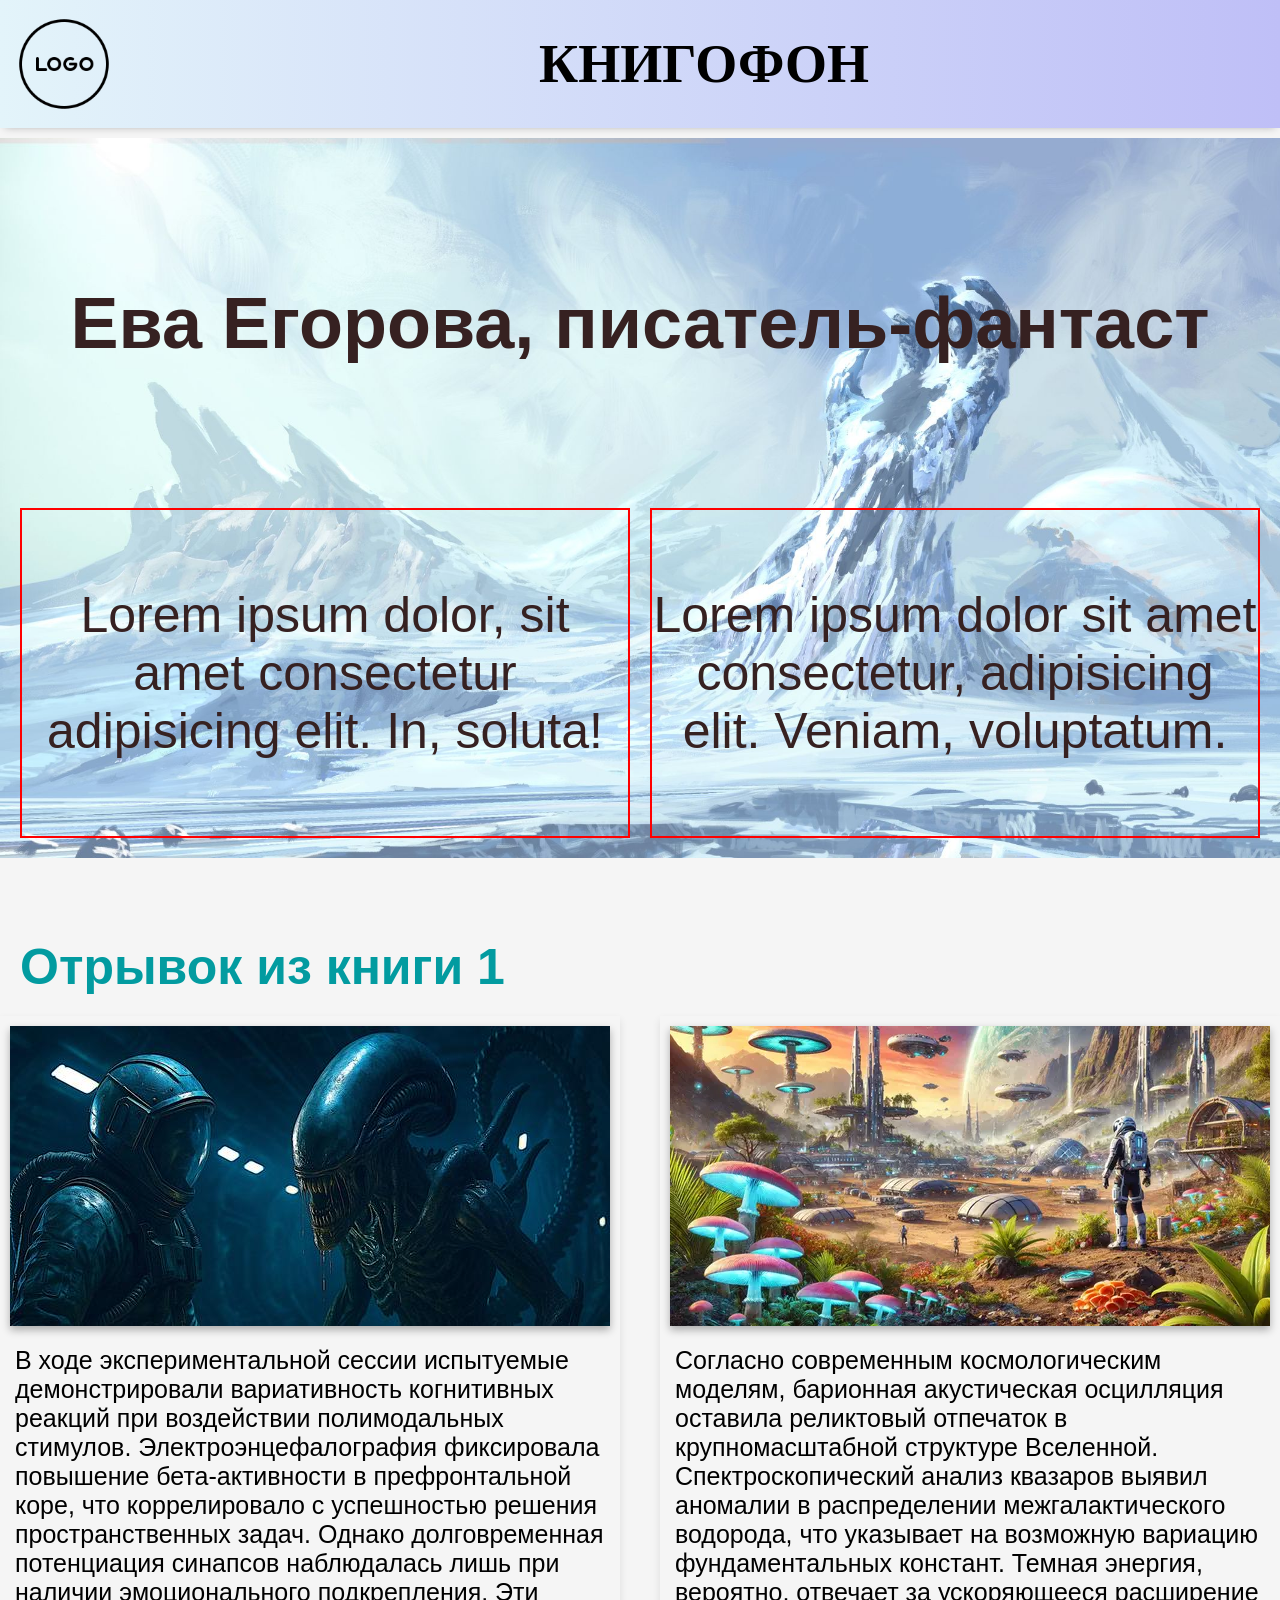
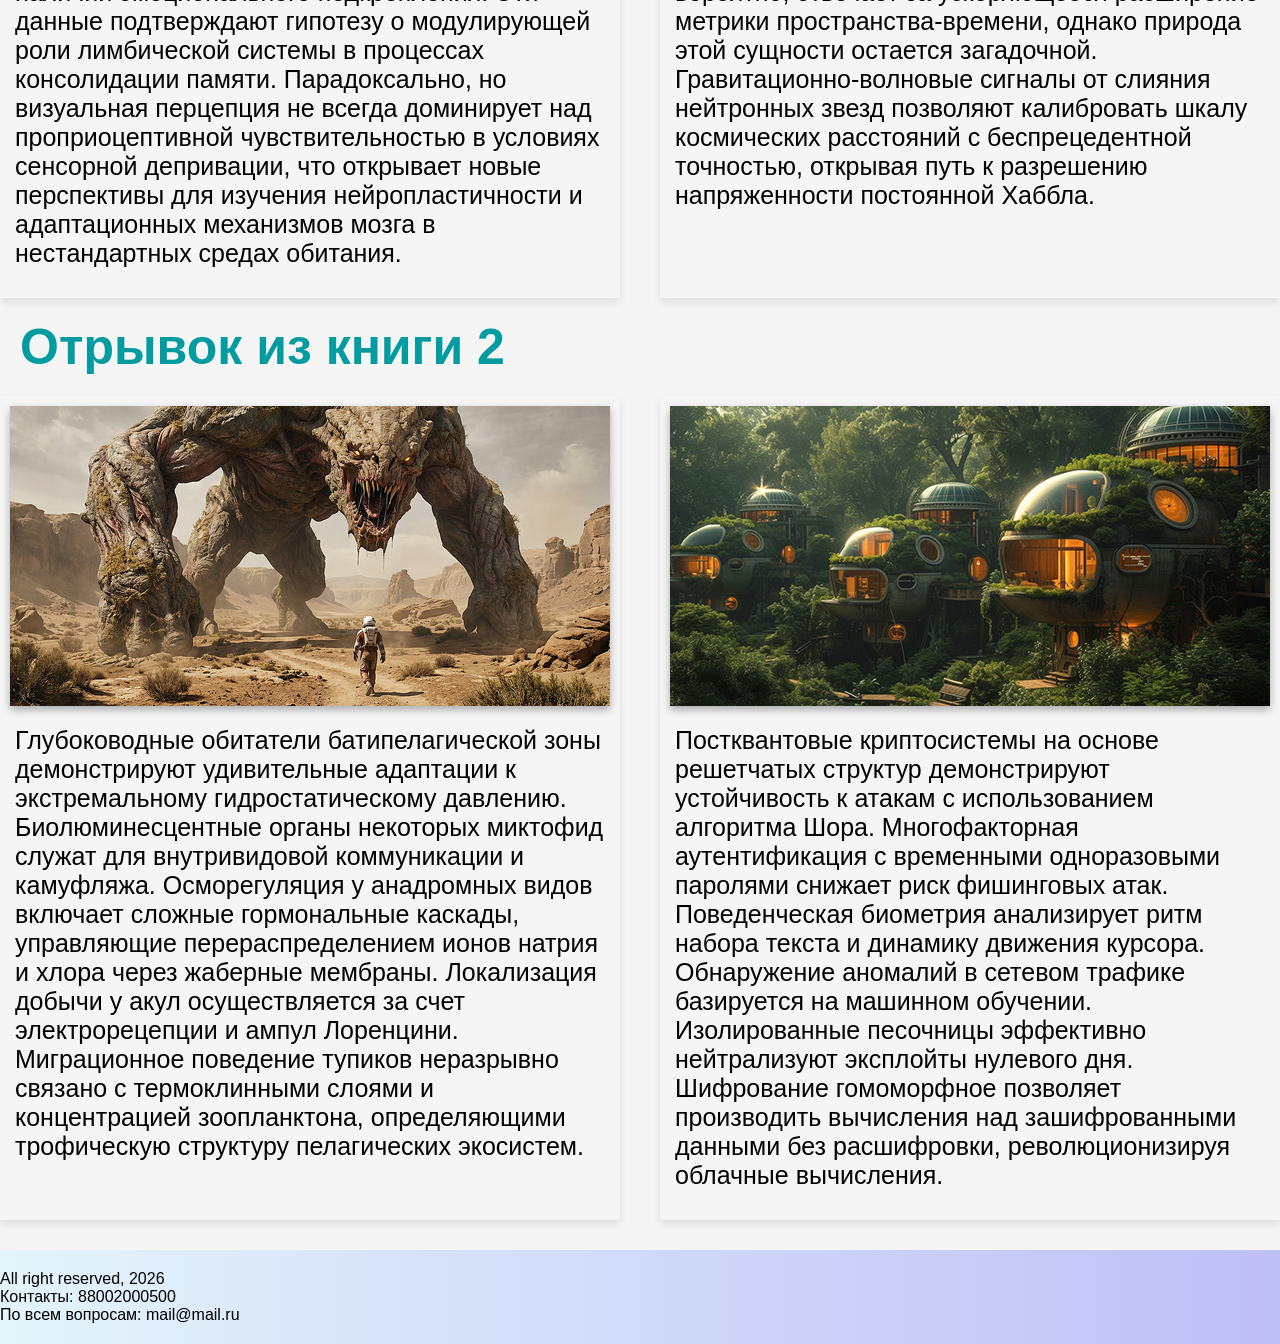
==== index.html @ 5d8ad70f "123" ====
<!doctype html>
<html lang="en">
  <head>
    <meta charset="UTF-8" />
    <meta name="viewport" content="width=device-width, initial-scale=1.0" />
    <title>Knigofon</title>
    <link rel="stylesheet" href="style.css" />
  </head>
  <body>
    <header class="header">
      <div class="container">
        <div class="header__inner">
          <img src="img/logo.png" alt="" class="header__inner__logo" />
          <h2 class="header__inner__h2">Книгофон</h2>
        </div>
        <div class="header__main">
          <h1>Ева Егорова, писатель-фантаст</h1>
          <div class="header__main__left">
            <p class="header__main__left-p">
              Lorem ipsum dolor, sit amet consectetur adipisicing elit. In,
              soluta!
            </p>
          </div>
          <div class="header__main__right">
            <p class="header__main__right-p">
              Lorem ipsum dolor sit amet consectetur, adipisicing elit. Veniam,
              voluptatum.
            </p>
          </div>
        </div>
      </div>
    </header>
    <section class="quotes">
      <div class="container">
        <h2 class="quotes__header">Отрывок из книги 1</h2>
        <div class="quotes__inner">
          <div class="quotes__inner__item">
            <img src="img/1.jpg" alt="" />
            <p class="qoute__p">
              В ходе экспериментальной сессии испытуемые демонстрировали
              вариативность когнитивных реакций при воздействии полимодальных
              стимулов. Электроэнцефалография фиксировала повышение
              бета-активности в префронтальной коре, что коррелировало с
              успешностью решения пространственных задач. Однако долговременная
              потенциация синапсов наблюдалась лишь при наличии эмоционального
              подкрепления. Эти данные подтверждают гипотезу о модулирующей роли
              лимбической системы в процессах консолидации памяти.
              Парадоксально, но визуальная перцепция не всегда доминирует над
              проприоцептивной чувствительностью в условиях сенсорной
              депривации, что открывает новые перспективы для изучения
              нейропластичности и адаптационных механизмов мозга в нестандартных
              средах обитания.
            </p>
          </div>
          <div class="quotes__inner__item">
            <img src="img/2.png" alt="" />
            <p class="qoute__p">
              Согласно современным космологическим моделям, барионная
              акустическая осцилляция оставила реликтовый отпечаток в
              крупномасштабной структуре Вселенной. Спектроскопический анализ
              квазаров выявил аномалии в распределении межгалактического
              водорода, что указывает на возможную вариацию фундаментальных
              констант. Темная энергия, вероятно, отвечает за ускоряющееся
              расширение метрики пространства-времени, однако природа этой
              сущности остается загадочной. Гравитационно-волновые сигналы от
              слияния нейтронных звезд позволяют калибровать шкалу космических
              расстояний с беспрецедентной точностью, открывая путь к разрешению
              напряженности постоянной Хаббла.
            </p>
          </div>
        </div>
        <h2 class="quotes__header">Отрывок из книги 2</h2>
        <div class="quotes__inner">
          <div class="quotes__inner__item">
            <img src="img/3.png" alt="" />
            <p class="qoute__p">
              Глубоководные обитатели батипелагической зоны демонстрируют
              удивительные адаптации к экстремальному гидростатическому
              давлению. Биолюминесцентные органы некоторых миктофид служат для
              внутривидовой коммуникации и камуфляжа. Осморегуляция у анадромных
              видов включает сложные гормональные каскады, управляющие
              перераспределением ионов натрия и хлора через жаберные мембраны.
              Локализация добычи у акул осуществляется за счет электрорецепции и
              ампул Лоренцини. Миграционное поведение тупиков неразрывно связано
              с термоклинными слоями и концентрацией зоопланктона, определяющими
              трофическую структуру пелагических экосистем.
            </p>
          </div>
          <div class="quotes__inner__item">
            <img src="img/4.jpg" alt="" />
            <p class="qoute__p">
              Постквантовые криптосистемы на основе решетчатых структур
              демонстрируют устойчивость к атакам с использованием алгоритма
              Шора. Многофакторная аутентификация с временными одноразовыми
              паролями снижает риск фишинговых атак. Поведенческая биометрия
              анализирует ритм набора текста и динамику движения курсора.
              Обнаружение аномалий в сетевом трафике базируется на машинном
              обучении. Изолированные песочницы эффективно нейтрализуют
              эксплойты нулевого дня. Шифрование гомоморфное позволяет
              производить вычисления над зашифрованными данными без расшифровки,
              революционизируя облачные вычисления.
            </p>
          </div>
        </div>
      </div>
    </section>
    <footer class="footer">
      <div class="container">
        <div class="footer__inner">
          <p class="footer__p">All right reserved, 2026</p>
          <p class="footer__p">Контакты: 88002000500</p>
          <p class="footer__p">По всем вопросам: mail@mail.ru</p>
        </div>
      </div>
    </footer>
  </body>
</html>
---- style.css ----
* {
    box-sizing: border-box;
}
body, p, h1, h2, h3 {
    margin: 0;
}
@font-face {
    font-family: Huninn;
    src: url(fonts/Huninn-Regular.ttf);
}
body {
    background-color: var(--background_color);
}
:root {
    --top_color: #f1fafd;
    --text_color: rgb(54, 33, 33);
    --background_color: rgb(245,245, 245);
}
.container {
    margin: 0 auto;
    width: 100%;
    max-width: 1300px;
}
.header {
    padding-bottom: 60px;
}
.header__inner {
    background: linear-gradient(to right, rgb(227, 244, 250), rgb(191, 191, 247));
    display: flex;
    align-items: center;
    padding: 0px;
    margin-bottom: 10px;
    box-shadow: 0 4px 8px -5px rgba(0, 0, 0, 0.3);
}
.header__inner img {
    scale: 70%;
    
}
.header__inner__logo {
    padding: 0;
}
.header__inner__h2 {
    font-family: Huninn;
    text-transform: uppercase;
    font-size: 54px;
    margin: 0 auto;
}
.header__main {
    background-image: url(img/bgrpic3.jpg);
    background-repeat: no-repeat;
    background-size: cover;
    aspect-ratio: 16 /9;
    display: grid;
    grid-template-columns: 1fr 1fr; 
    grid-template-rows: 1fr 1fr;
    grid-template-areas:
        "top top" 
        "left right";
    gap: 20px;
    padding: 20px;
}
h1 {
    color: var(--text_color);
    font-size: 72px;
    font-family: huninn, sans-serif;
    grid-area: top;
    margin: 0 auto;
    place-self: center;
    
}
.header__main__left {
    display: flex;
    align-items: center;
    justify-content: center;
    text-align: center;
    border: 2px solid red;
}
.header__main__left-p {
    color: var(--text_color);
    font-family: huninn, sans-serif;
    font-size: 50px;
}
.header__main__right {
    display: flex;
    align-items: center;
    justify-content: center;
    text-align: center;
    border: 2px solid red;
}
.header__main__right-p {
    color: var(--text_color);
    font-family: huninn, sans-serif;
    font-size: 50px;
}
/*  */

.quotes__header {
    padding: 20px;
    font-family: huninn, sans-serif;
    font-size: 50px;
    color: rgb(2, 155, 160);

}
.quotes__inner {
    display: flex;
    justify-content: space-between;

}
.quotes__inner:last-child {
    border: none;
    padding-bottom: 30px;
}
.quotes__inner__item img {
    display: block;
    margin: 0 auto;
    margin-bottom: 20px;
    box-shadow: 0 4px 8px rgba(0, 0, 0, 0.3);
}
.quotes__inner__item {
    max-width: 620px;
    box-shadow: 0 4px 8px rgba(0, 0, 0, 0.1);
    padding: 10px;
}
.qoute__p {
    margin-bottom: 20px;
    padding-left: 5px;
    font-family: huninn, sans-serif;
    font-size: 25px;
}
/*  */
.footer {
    background: linear-gradient(to right, rgb(227, 244, 250), rgb(191, 191, 247));
}
.footer__inner {
    padding: 20px 0;
}
.footer__p {
    font-family: huninn, sans-serif;

}
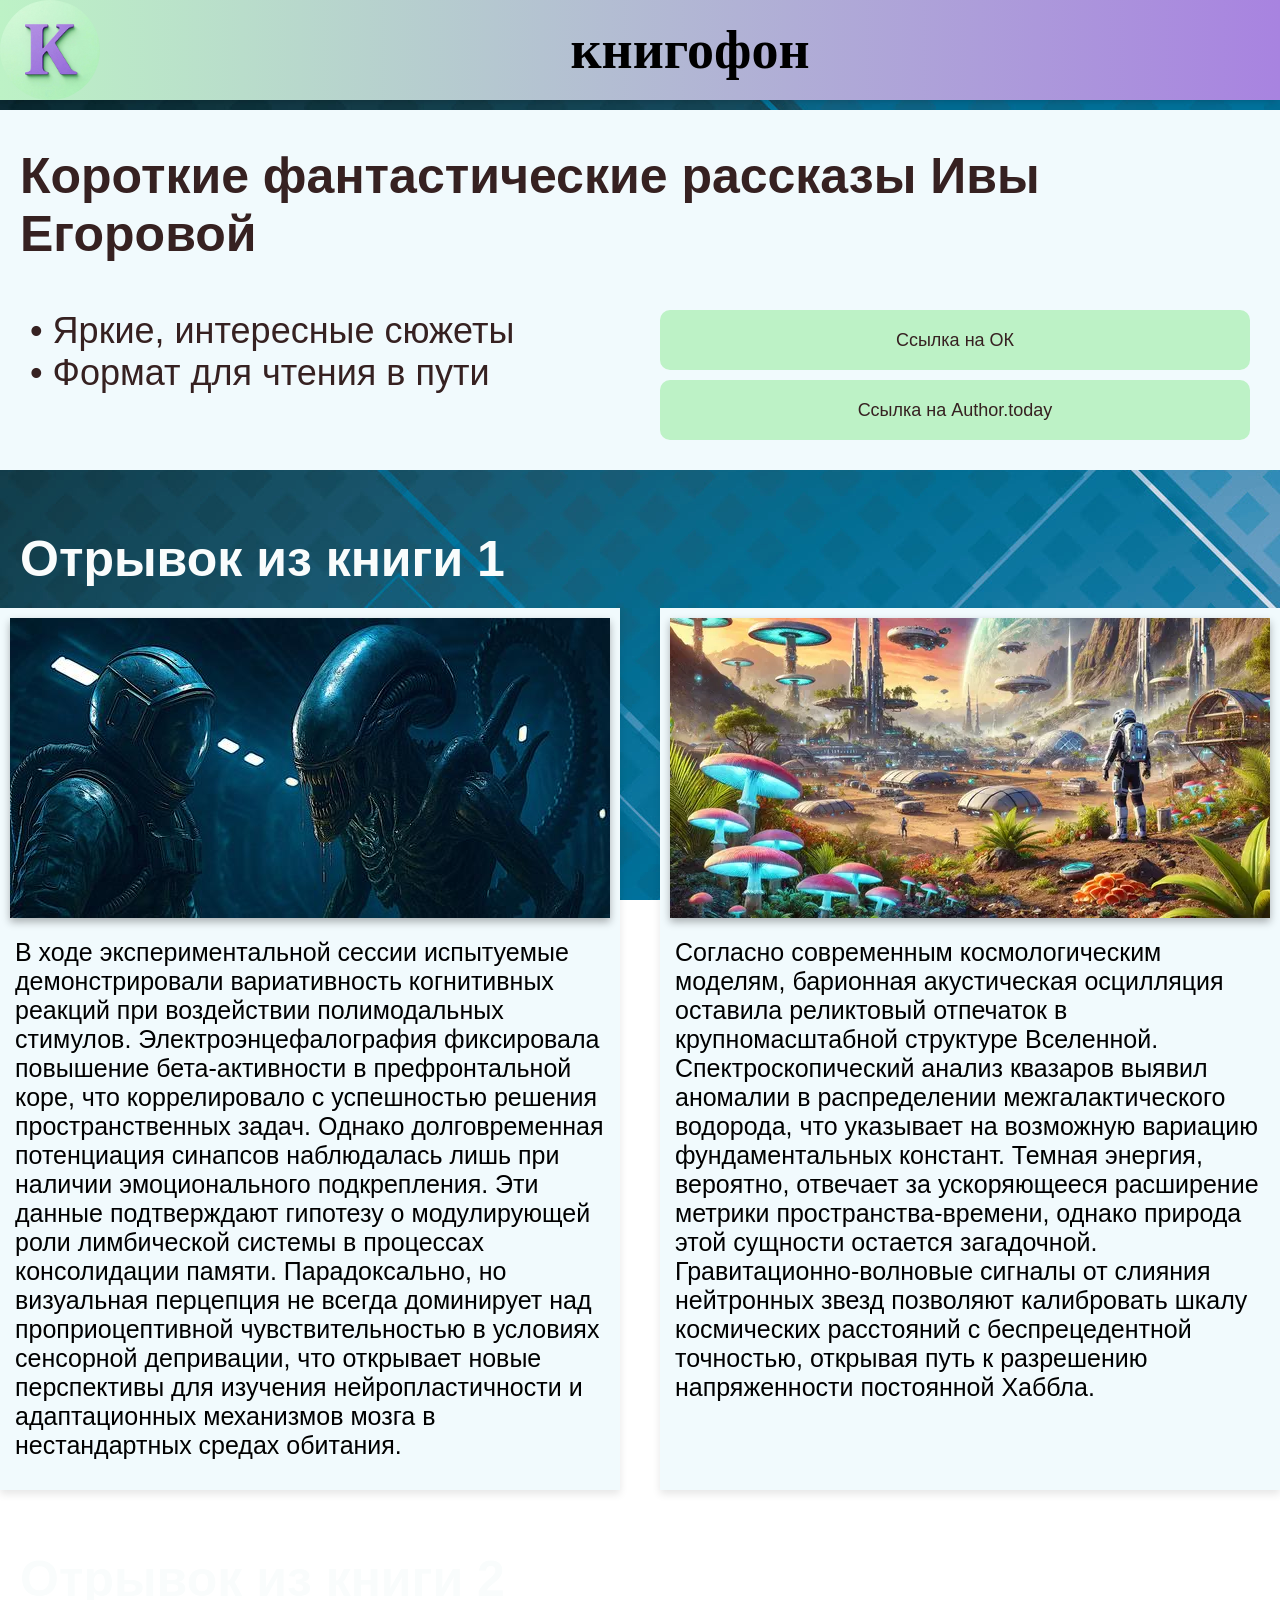
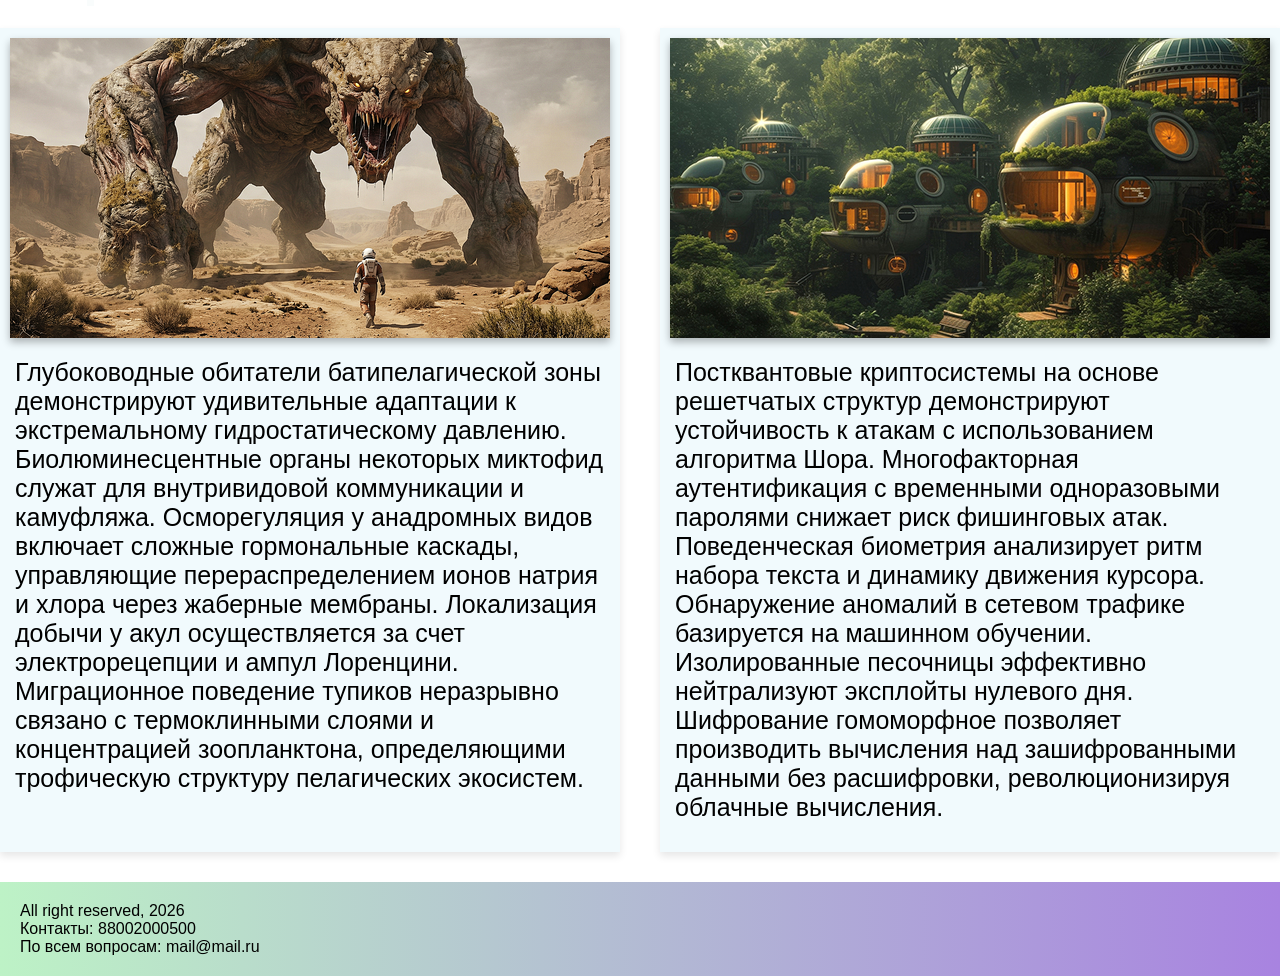
==== commit 87208581: "Пробные изменения" ====
--- a/index.html
+++ b/index.html
@@ -10,22 +10,22 @@
     <header class="header">
       <div class="container">
         <div class="header__inner">
-          <img src="img/logo.png" alt="" class="header__inner__logo" />
+          <img src="img/logo_k.png" alt="" class="header__inner__logo" />
           <h2 class="header__inner__h2">Книгофон</h2>
         </div>
         <div class="header__main">
-          <h1>Ева Егорова, писатель-фантаст</h1>
+          <h1>Короткие фантастические рассказы Ивы Егоровой</h1>
           <div class="header__main__left">
             <p class="header__main__left-p">
-              Lorem ipsum dolor, sit amet consectetur adipisicing elit. In,
-              soluta!
+              • Яркие, интересные сюжеты
+            </p>
+            <p class="header__main__left-p">
+              • Формат для чтения в пути 
             </p>
           </div>
           <div class="header__main__right">
-            <p class="header__main__right-p">
-              Lorem ipsum dolor sit amet consectetur, adipisicing elit. Veniam,
-              voluptatum.
-            </p>
+            <a class="header__main__right-a" href="ya.ru">Ссылка на ОК</a>
+            <a class="header__main__right-a" href="ya.ru">Ссылка на Author.today</a>
           </div>
         </div>
       </div>
--- a/style.css
+++ b/style.css
@@ -9,47 +9,44 @@
     src: url(fonts/Huninn-Regular.ttf);
 }
 body {
-    background-color: var(--background_color);
+    background-image: url(img/body_background.jpg);
+    background-attachment: fixed;
 }
 :root {
-    --top_color: #f1fafd;
+    --white_color: #f1fafd;
     --text_color: rgb(54, 33, 33);
     --background_color: rgb(245,245, 245);
+    --accent_green: #bdf2c6;
+    --accent_violet: #a883e0;
 }
 .container {
     margin: 0 auto;
     width: 100%;
     max-width: 1300px;
 }
-.header {
-    padding-bottom: 60px;
-}
 .header__inner {
-    background: linear-gradient(to right, rgb(227, 244, 250), rgb(191, 191, 247));
+    background: linear-gradient(to right, var(--accent_green), var(--accent_violet));
     display: flex;
     align-items: center;
-    padding: 0px;
+    height: 100px;
     margin-bottom: 10px;
     box-shadow: 0 4px 8px -5px rgba(0, 0, 0, 0.3);
 }
 .header__inner img {
-    scale: 70%;
-    
+    height: 100%;
+    border-radius: 50%;
 }
 .header__inner__logo {
     padding: 0;
 }
 .header__inner__h2 {
     font-family: Huninn;
-    text-transform: uppercase;
+    text-transform: lowercase;
     font-size: 54px;
     margin: 0 auto;
 }
 .header__main {
-    background-image: url(img/bgrpic3.jpg);
-    background-repeat: no-repeat;
-    background-size: cover;
-    aspect-ratio: 16 /9;
+    background-color: var(--white_color);
     display: grid;
     grid-template-columns: 1fr 1fr; 
     grid-template-rows: 1fr 1fr;
@@ -61,7 +58,7 @@
 }
 h1 {
     color: var(--text_color);
-    font-size: 72px;
+    font-size: 50px;
     font-family: huninn, sans-serif;
     grid-area: top;
     margin: 0 auto;
@@ -70,35 +67,49 @@
 }
 .header__main__left {
     display: flex;
-    align-items: center;
-    justify-content: center;
-    text-align: center;
-    border: 2px solid red;
+    flex-direction: column;
+    text-align: left;
+    padding: 10px;
+    
+
 }
 .header__main__left-p {
     color: var(--text_color);
-    font-family: huninn, sans-serif;
-    font-size: 50px;
+    font-family: Arial, Helvetica, sans-serif, sans-serif;
+    font-size: 36px;
+    display: block;
 }
 .header__main__right {
     display: flex;
+    flex-direction: column;
     align-items: center;
-    justify-content: center;
+    justify-content: space-around;
     text-align: center;
-    border: 2px solid red;
+
+    gap: 10px;
+    padding: 10px;
 }
-.header__main__right-p {
+.header__main__right-a {
+    display: flex;   
+    justify-content: center; 
+    align-items: center;
+    width: 100%;
+    height: 60px;
+    background-color: var(--accent_green);
+    font-size: 18px;
+    font-family: Arial, "Helvetica Neue", Helvetica, sans-serif;
+    text-decoration: none;
     color: var(--text_color);
-    font-family: huninn, sans-serif;
-    font-size: 50px;
+    border-radius: 10px;
 }
+
 /*  */
 
 .quotes__header {
-    padding: 20px;
+    padding: 60px 20px 20px 20px;
     font-family: huninn, sans-serif;
     font-size: 50px;
-    color: rgb(2, 155, 160);
+    color: rgb(249, 252, 252);
 
 }
 .quotes__inner {
@@ -120,6 +131,7 @@
     max-width: 620px;
     box-shadow: 0 4px 8px rgba(0, 0, 0, 0.1);
     padding: 10px;
+    background-color: var(--white_color);
 }
 .qoute__p {
     margin-bottom: 20px;
@@ -128,11 +140,10 @@
     font-size: 25px;
 }
 /*  */
-.footer {
-    background: linear-gradient(to right, rgb(227, 244, 250), rgb(191, 191, 247));
-}
+
 .footer__inner {
-    padding: 20px 0;
+    padding: 20px;
+    background: linear-gradient(to right,var(--accent_green), var(--accent_violet));
 }
 .footer__p {
     font-family: huninn, sans-serif;
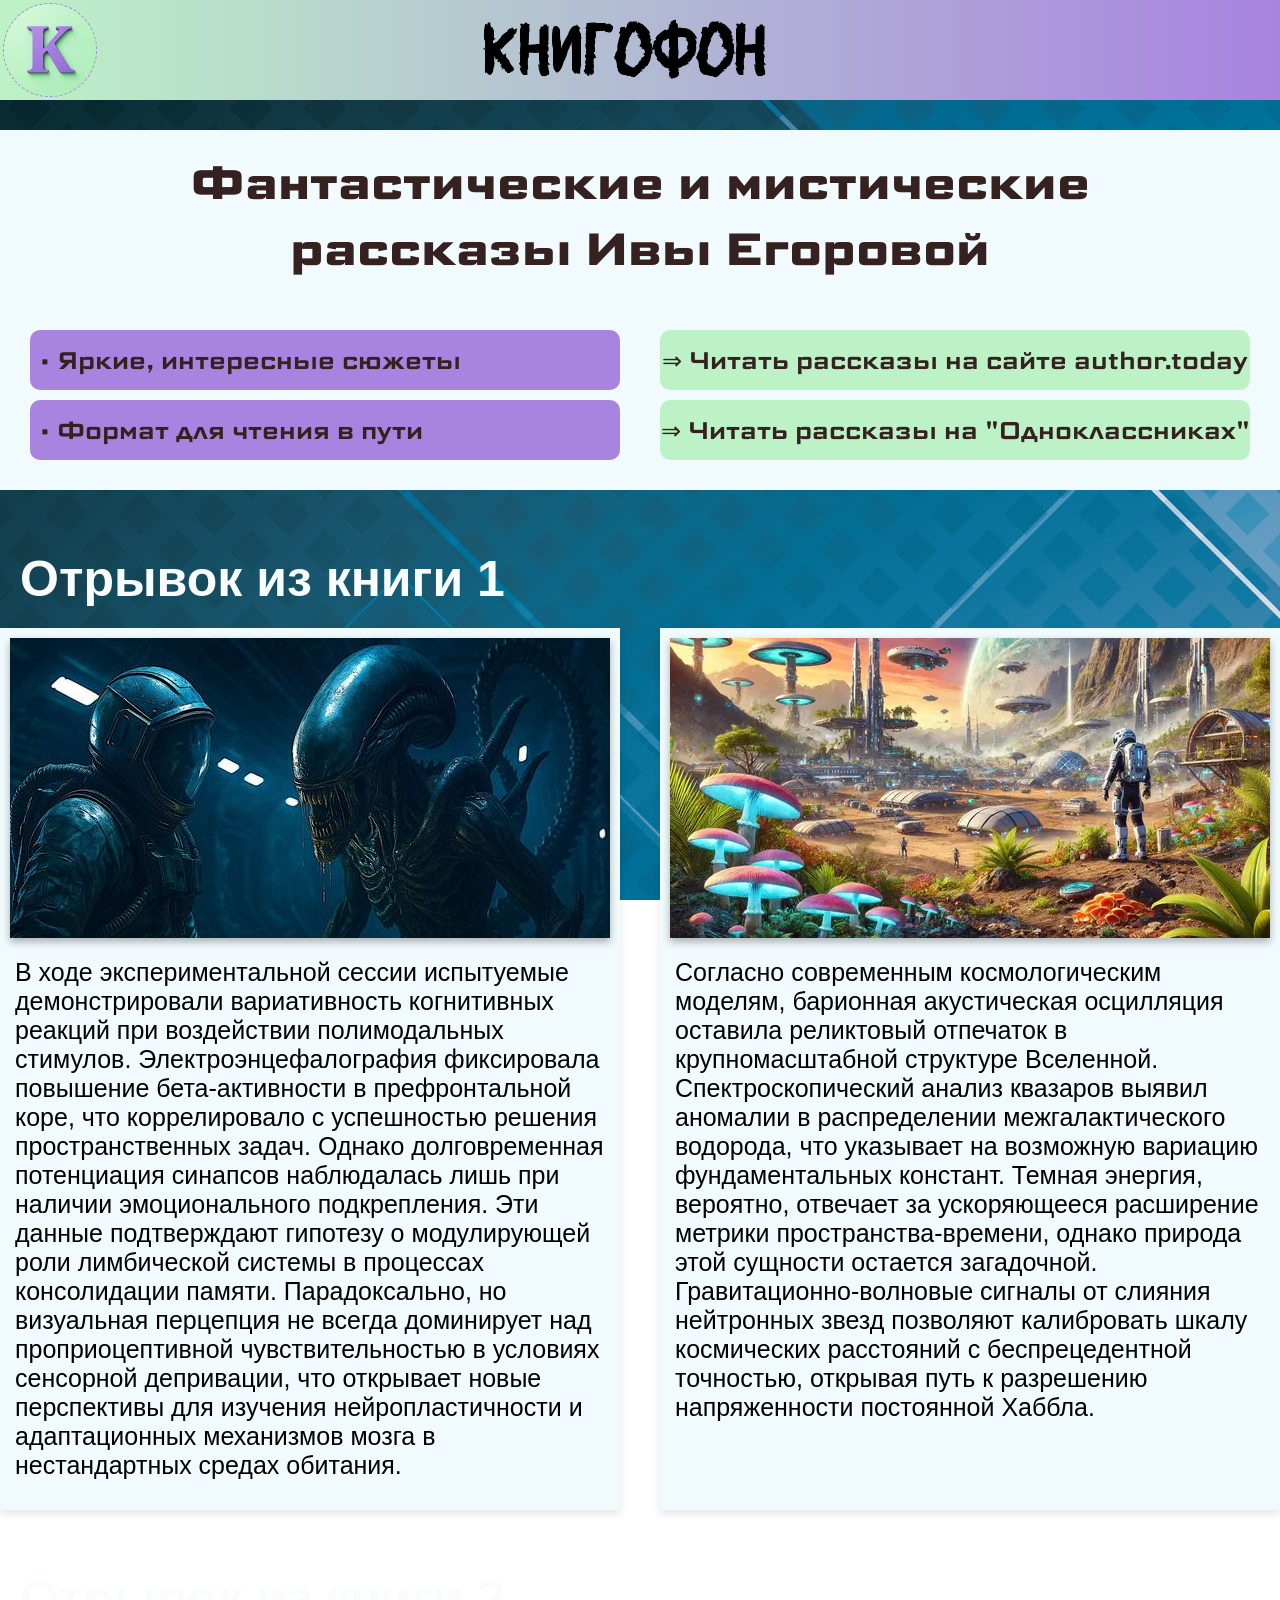
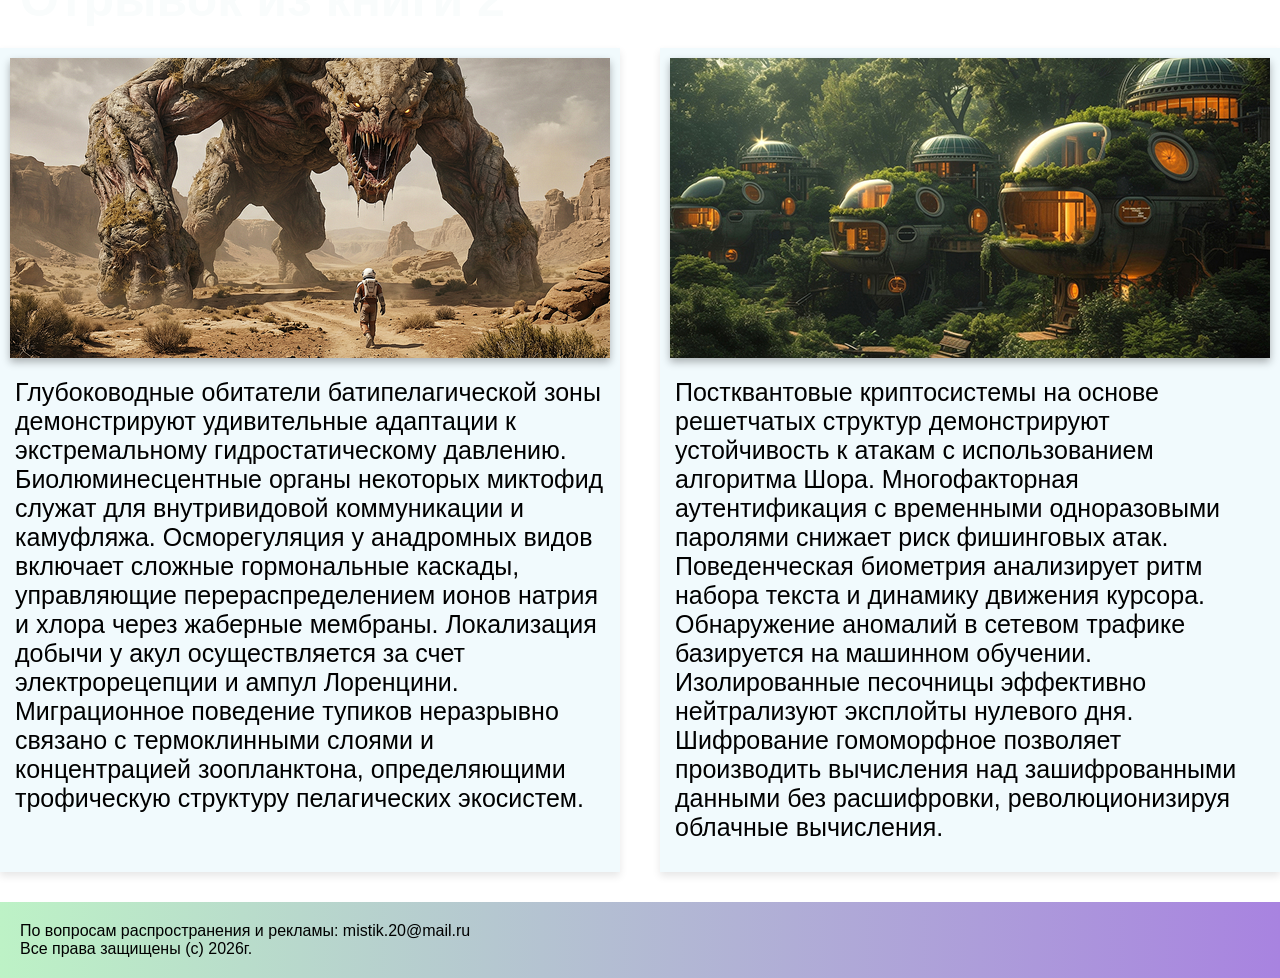
==== commit ba6ec93e: "Проба шрифтов" ====
--- a/index.html
+++ b/index.html
@@ -14,7 +14,7 @@
           <h2 class="header__inner__h2">Книгофон</h2>
         </div>
         <div class="header__main">
-          <h1>Короткие фантастические рассказы Ивы Егоровой</h1>
+          <h1>Фантастические и мистические рассказы Ивы Егоровой</h1>
           <div class="header__main__left">
             <p class="header__main__left-p">
               • Яркие, интересные сюжеты
@@ -24,8 +24,8 @@
             </p>
           </div>
           <div class="header__main__right">
-            <a class="header__main__right-a" href="ya.ru">Ссылка на ОК</a>
-            <a class="header__main__right-a" href="ya.ru">Ссылка на Author.today</a>
+            <a class="header__main__right-a" href="https://author.today/u/mistik1/works">⇒ Читать рассказы на сайте author.today</a>
+            <a class="header__main__right-a" href="https://ok.ru/knigofon">⇒ Читать рассказы на "Одноклассниках"</a>
           </div>
         </div>
       </div>
@@ -107,9 +107,8 @@
     <footer class="footer">
       <div class="container">
         <div class="footer__inner">
-          <p class="footer__p">All right reserved, 2026</p>
-          <p class="footer__p">Контакты: 88002000500</p>
-          <p class="footer__p">По всем вопросам: mail@mail.ru</p>
+          <p class="footer__p">По вопросам распространения и рекламы: mistik.20@mail.ru</p>
+          <p class="footer__p">Все права защищены (c) 2026г.</p>
         </div>
       </div>
     </footer>
--- a/style.css
+++ b/style.css
@@ -7,6 +7,21 @@
 @font-face {
     font-family: Huninn;
     src: url(fonts/Huninn-Regular.ttf);
+}
+@font-face {
+    font-family: CBrush;
+    src: url(fonts/CorrectionBrush.otf)
+}
+@font-face {
+    font-family: Sciencegot;
+    src: url(fonts/ScienceGothic-Medium.ttf);
+    font-weight: normal;
+    
+}
+@font-face {
+    font-family: Sciencegot;
+    src: url(fonts/ScienceGothic-Bold.ttf);
+    font-weight: bold;
 }
 body {
     background-image: url(img/body_background.jpg);
@@ -29,20 +44,26 @@
     display: flex;
     align-items: center;
     height: 100px;
-    margin-bottom: 10px;
-    box-shadow: 0 4px 8px -5px rgba(0, 0, 0, 0.3);
+    margin-bottom: 30px;
+    padding: 3px;
+}
+.header__inner::after {
+    content: "";
+    display: block;
+    width: 128px; 
 }
 .header__inner img {
     height: 100%;
     border-radius: 50%;
+    border: 1px dashed var(--accent_violet);
 }
 .header__inner__logo {
     padding: 0;
 }
 .header__inner__h2 {
-    font-family: Huninn;
+    font-family: CBrush;
     text-transform: lowercase;
-    font-size: 54px;
+    font-size: 72px;
     margin: 0 auto;
 }
 .header__main {
@@ -58,26 +79,35 @@
 }
 h1 {
     color: var(--text_color);
-    font-size: 50px;
-    font-family: huninn, sans-serif;
+    font-size: 45px;
+    font-weight: bold;
+    font-family: Sciencegot, sans-serif, sans-serif;
     grid-area: top;
     margin: 0 auto;
-    place-self: center;
-    
+    text-align: center;
+    max-width: 900px;
 }
 .header__main__left {
     display: flex;
     flex-direction: column;
     text-align: left;
     padding: 10px;
-    
-
+    justify-content: space-around;
+    gap: 10px;
 }
 .header__main__left-p {
+    display: flex;   
+    justify-content: left; 
+    padding-left: 10px;
+    align-items: center;
+    width: 100%;
+    height: 60px;
+    background-color: var(--accent_violet);
+    font-size: 24px;
+    font-family: Sciencegot, "Helvetica Neue", Helvetica, sans-serif;
+
     color: var(--text_color);
-    font-family: Arial, Helvetica, sans-serif, sans-serif;
-    font-size: 36px;
-    display: block;
+    border-radius: 10px;
 }
 .header__main__right {
     display: flex;
@@ -85,7 +115,6 @@
     align-items: center;
     justify-content: space-around;
     text-align: center;
-
     gap: 10px;
     padding: 10px;
 }
@@ -96,13 +125,15 @@
     width: 100%;
     height: 60px;
     background-color: var(--accent_green);
-    font-size: 18px;
-    font-family: Arial, "Helvetica Neue", Helvetica, sans-serif;
+    font-size: 24px;
+    font-family: Sciencegot, "Helvetica Neue", Helvetica, sans-serif;
     text-decoration: none;
     color: var(--text_color);
     border-radius: 10px;
 }
-
+.header__main__right-a:hover {
+    scale: 1.02;
+}
 /*  */
 
 .quotes__header {
@@ -115,6 +146,7 @@
 .quotes__inner {
     display: flex;
     justify-content: space-between;
+
 
 }
 .quotes__inner:last-child {
@@ -144,6 +176,7 @@
 .footer__inner {
     padding: 20px;
     background: linear-gradient(to right,var(--accent_green), var(--accent_violet));
+    
 }
 .footer__p {
     font-family: huninn, sans-serif;
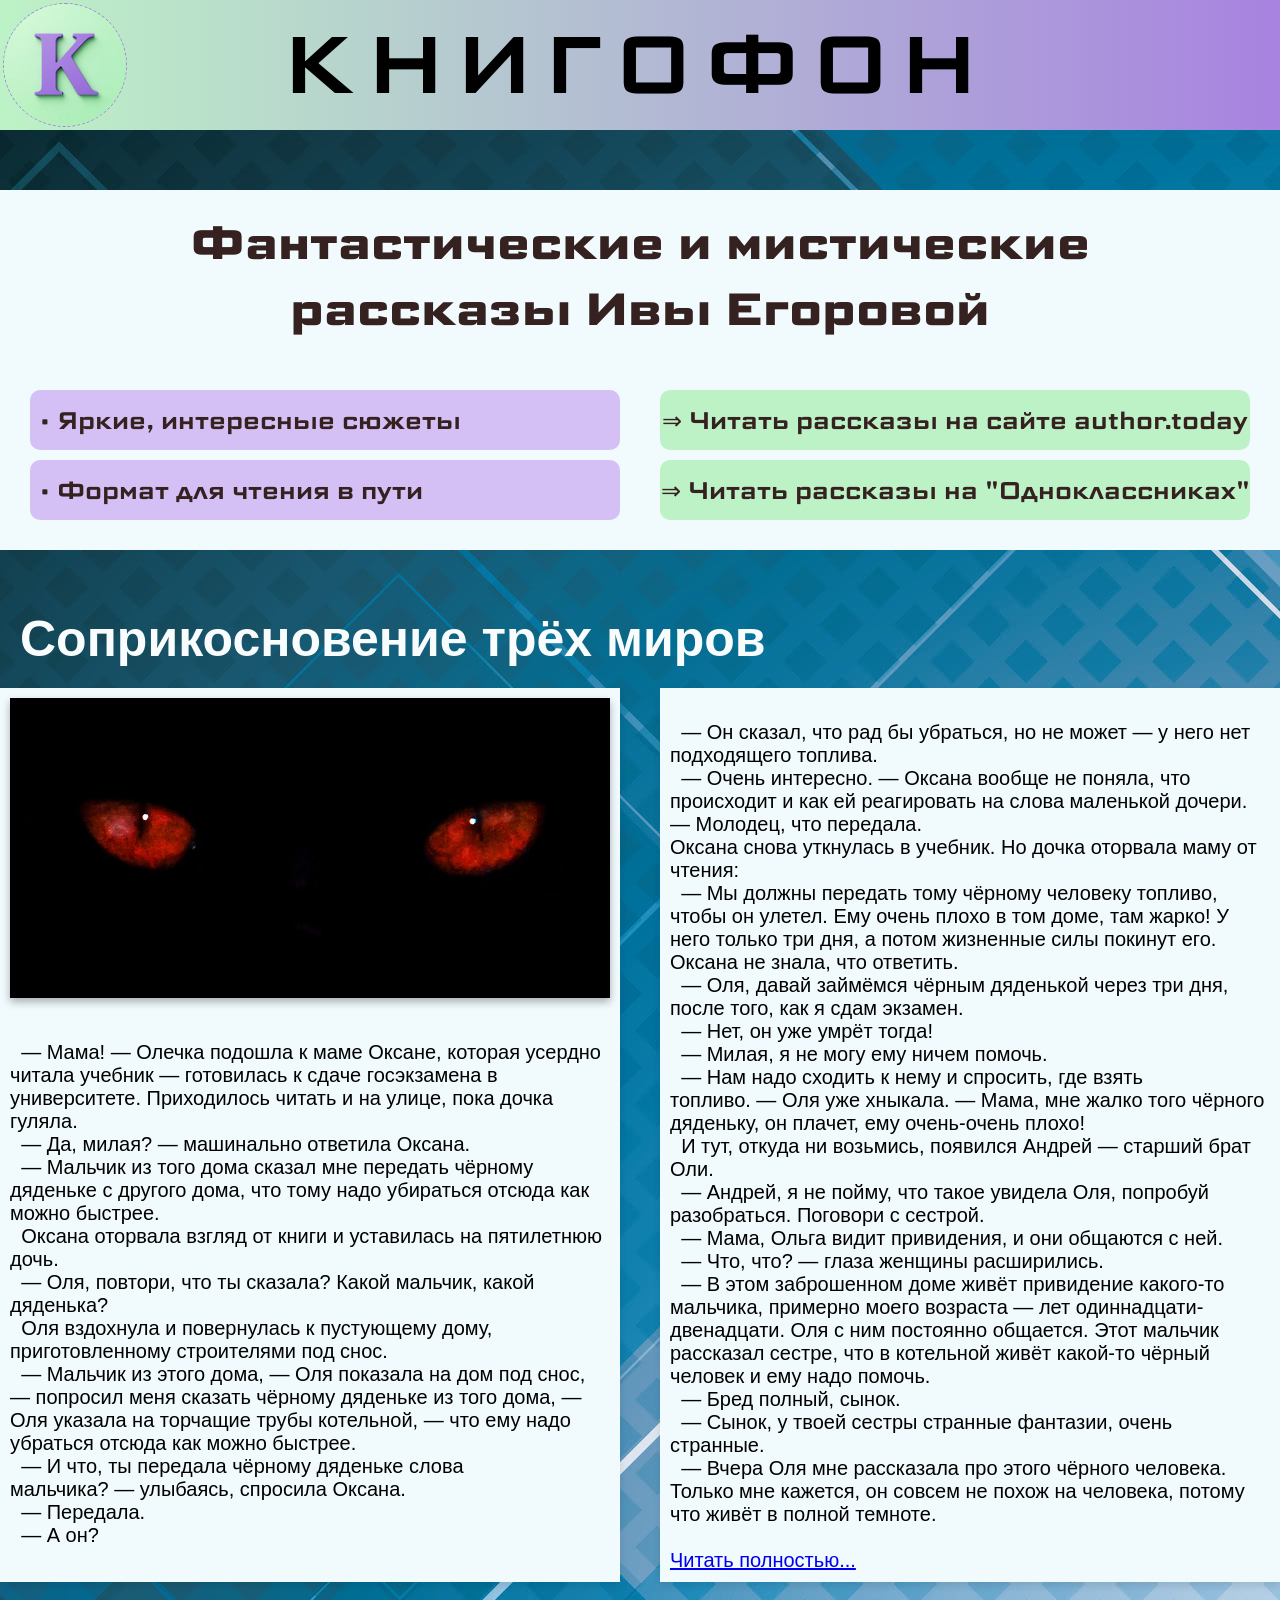
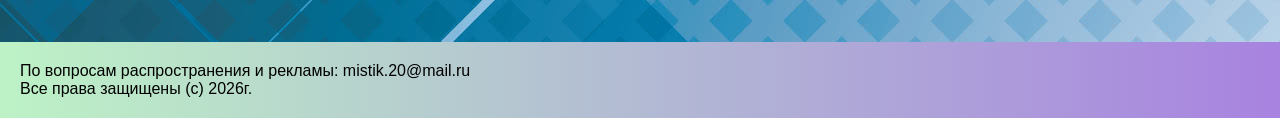
==== commit 59eca14d: "Добавление рассказа тест" ====
--- a/index.html
+++ b/index.html
@@ -32,76 +32,46 @@
     </header>
     <section class="quotes">
       <div class="container">
-        <h2 class="quotes__header">Отрывок из книги 1</h2>
+        <h2 class="quotes__header">Соприкосновение трёх миров</h2>
         <div class="quotes__inner">
           <div class="quotes__inner__item">
-            <img src="img/1.jpg" alt="" />
-            <p class="qoute__p">
-              В ходе экспериментальной сессии испытуемые демонстрировали
-              вариативность когнитивных реакций при воздействии полимодальных
-              стимулов. Электроэнцефалография фиксировала повышение
-              бета-активности в префронтальной коре, что коррелировало с
-              успешностью решения пространственных задач. Однако долговременная
-              потенциация синапсов наблюдалась лишь при наличии эмоционального
-              подкрепления. Эти данные подтверждают гипотезу о модулирующей роли
-              лимбической системы в процессах консолидации памяти.
-              Парадоксально, но визуальная перцепция не всегда доминирует над
-              проприоцептивной чувствительностью в условиях сенсорной
-              депривации, что открывает новые перспективы для изучения
-              нейропластичности и адаптационных механизмов мозга в нестандартных
-              средах обитания.
-            </p>
+            <img src="img/eyes.jpg" alt="" />
+  — Мама! — Олечка подошла к маме Оксане, которая усердно читала учебник — готовилась к сдаче госэкзамена в университете. Приходилось читать и на улице, пока дочка гуляла.
+  — Да, милая? — машинально ответила Оксана.
+  — Мальчик из того дома сказал мне передать чёрному дяденьке с другого дома, что тому надо убираться отсюда как можно быстрее.
+  Оксана оторвала взгляд от книги и уставилась на пятилетнюю дочь.
+  — Оля, повтори, что ты сказала? Какой мальчик, какой дяденька?
+  Оля вздохнула и повернулась к пустующему дому, приготовленному строителями под снос.
+  — Мальчик из этого дома, — Оля показала на дом под снос, — попросил меня сказать чёрному дяденьке из того дома, — Оля указала на торчащие трубы котельной, — что ему надо убраться отсюда как можно быстрее.
+  — И что, ты передала чёрному дяденьке слова
+мальчика? — улыбаясь, спросила Оксана.
+  — Передала.
+  — А он?
           </div>
           <div class="quotes__inner__item">
-            <img src="img/2.png" alt="" />
-            <p class="qoute__p">
-              Согласно современным космологическим моделям, барионная
-              акустическая осцилляция оставила реликтовый отпечаток в
-              крупномасштабной структуре Вселенной. Спектроскопический анализ
-              квазаров выявил аномалии в распределении межгалактического
-              водорода, что указывает на возможную вариацию фундаментальных
-              констант. Темная энергия, вероятно, отвечает за ускоряющееся
-              расширение метрики пространства-времени, однако природа этой
-              сущности остается загадочной. Гравитационно-волновые сигналы от
-              слияния нейтронных звезд позволяют калибровать шкалу космических
-              расстояний с беспрецедентной точностью, открывая путь к разрешению
-              напряженности постоянной Хаббла.
-            </p>
+  — Он сказал, что рад бы убраться, но не может — у него нет подходящего топлива.
+  — Очень интересно. — Оксана вообще не поняла, что происходит и как ей реагировать на слова маленькой дочери. — Молодец, что передала.
+Оксана снова уткнулась в учебник. Но дочка оторвала маму от чтения:
+  — Мы должны передать тому чёрному человеку топливо, чтобы он улетел. Ему очень плохо в том доме, там жарко! У него только три дня, а потом жизненные силы покинут его.
+Оксана не знала, что ответить.
+  — Оля, давай займёмся чёрным дяденькой через три дня, после того, как я сдам экзамен.
+  — Нет, он уже умрёт тогда!
+  — Милая, я не могу ему ничем помочь.
+  — Нам надо сходить к нему и спросить, где взять 
+топливо. — Оля уже хныкала. — Мама, мне жалко того чёрного дяденьку, он плачет, ему очень-очень плохо!
+  И тут, откуда ни возьмись, появился Андрей — старший брат Оли.
+  — Андрей, я не пойму, что такое увидела Оля, попробуй разобраться. Поговори с сестрой.
+  — Мама, Ольга видит привидения, и они общаются с ней.
+  — Что, что? — глаза женщины расширились.
+  — В этом заброшенном доме живёт привидение какого-то мальчика, примерно моего возраста — лет одиннадцати-двенадцати. Оля с ним постоянно общается. Этот мальчик рассказал сестре, что в котельной живёт какой-то чёрный человек и ему надо помочь.
+  — Бред полный, сынок.
+  — Сынок, у твоей сестры странные фантазии, очень странные.
+  — Вчера Оля мне рассказала про этого чёрного человека. Только мне кажется, он совсем не похож на человека, потому что живёт в полной темноте.
+    <a href="stolknovenie-trekh-mirov.html">Читать полностью...</a>
+
           </div>
         </div>
-        <h2 class="quotes__header">Отрывок из книги 2</h2>
-        <div class="quotes__inner">
-          <div class="quotes__inner__item">
-            <img src="img/3.png" alt="" />
-            <p class="qoute__p">
-              Глубоководные обитатели батипелагической зоны демонстрируют
-              удивительные адаптации к экстремальному гидростатическому
-              давлению. Биолюминесцентные органы некоторых миктофид служат для
-              внутривидовой коммуникации и камуфляжа. Осморегуляция у анадромных
-              видов включает сложные гормональные каскады, управляющие
-              перераспределением ионов натрия и хлора через жаберные мембраны.
-              Локализация добычи у акул осуществляется за счет электрорецепции и
-              ампул Лоренцини. Миграционное поведение тупиков неразрывно связано
-              с термоклинными слоями и концентрацией зоопланктона, определяющими
-              трофическую структуру пелагических экосистем.
-            </p>
-          </div>
-          <div class="quotes__inner__item">
-            <img src="img/4.jpg" alt="" />
-            <p class="qoute__p">
-              Постквантовые криптосистемы на основе решетчатых структур
-              демонстрируют устойчивость к атакам с использованием алгоритма
-              Шора. Многофакторная аутентификация с временными одноразовыми
-              паролями снижает риск фишинговых атак. Поведенческая биометрия
-              анализирует ритм набора текста и динамику движения курсора.
-              Обнаружение аномалий в сетевом трафике базируется на машинном
-              обучении. Изолированные песочницы эффективно нейтрализуют
-              эксплойты нулевого дня. Шифрование гомоморфное позволяет
-              производить вычисления над зашифрованными данными без расшифровки,
-              революционизируя облачные вычисления.
-            </p>
-          </div>
-        </div>
+        
       </div>
     </section>
     <footer class="footer">
--- a/style.css
+++ b/style.css
@@ -16,7 +16,6 @@
     font-family: Sciencegot;
     src: url(fonts/ScienceGothic-Medium.ttf);
     font-weight: normal;
-    
 }
 @font-face {
     font-family: Sciencegot;
@@ -26,6 +25,8 @@
 body {
     background-image: url(img/body_background.jpg);
     background-attachment: fixed;
+    background-repeat: no-repeat;
+
 }
 :root {
     --white_color: #f1fafd;
@@ -33,6 +34,7 @@
     --background_color: rgb(245,245, 245);
     --accent_green: #bdf2c6;
     --accent_violet: #a883e0;
+    --accent_violet2: #d5c0f5;
 }
 .container {
     margin: 0 auto;
@@ -43,8 +45,8 @@
     background: linear-gradient(to right, var(--accent_green), var(--accent_violet));
     display: flex;
     align-items: center;
-    height: 100px;
-    margin-bottom: 30px;
+    height: 130px;
+    margin-bottom: 60px;
     padding: 3px;
 }
 .header__inner::after {
@@ -61,9 +63,11 @@
     padding: 0;
 }
 .header__inner__h2 {
-    font-family: CBrush;
-    text-transform: lowercase;
-    font-size: 72px;
+    font-family: Sciencegot;
+    text-transform: uppercase;
+    font-size: 80px;
+    font-weight: normal;
+    letter-spacing: 15px;
     margin: 0 auto;
 }
 .header__main {
@@ -102,7 +106,7 @@
     align-items: center;
     width: 100%;
     height: 60px;
-    background-color: var(--accent_violet);
+    background-color: var(--accent_violet2);
     font-size: 24px;
     font-family: Sciencegot, "Helvetica Neue", Helvetica, sans-serif;
 
@@ -135,23 +139,19 @@
     scale: 1.02;
 }
 /*  */
-
 .quotes__header {
     padding: 60px 20px 20px 20px;
     font-family: huninn, sans-serif;
     font-size: 50px;
     color: rgb(249, 252, 252);
-
 }
 .quotes__inner {
     display: flex;
     justify-content: space-between;
-
-
 }
 .quotes__inner:last-child {
     border: none;
-    padding-bottom: 30px;
+    padding-bottom: 60px;
 }
 .quotes__inner__item img {
     display: block;
@@ -160,10 +160,16 @@
     box-shadow: 0 4px 8px rgba(0, 0, 0, 0.3);
 }
 .quotes__inner__item {
+    display: flex;
+    flex-direction: column;
     max-width: 620px;
     box-shadow: 0 4px 8px rgba(0, 0, 0, 0.1);
     padding: 10px;
     background-color: var(--white_color);
+    white-space: pre-wrap;
+    word-wrap: break-word;
+    font-family: huninn, sans-serif;
+    font-size: 20px;
 }
 .qoute__p {
     margin-bottom: 20px;
@@ -172,15 +178,44 @@
     font-size: 25px;
 }
 /*  */
-
 .footer__inner {
     padding: 20px;
     background: linear-gradient(to right,var(--accent_green), var(--accent_violet));
-    
 }
 .footer__p {
     font-family: huninn, sans-serif;
-
-}
-
-
+}
+/*  */
+.opened__book {
+}
+.opened__book__inner {
+    margin: 0 auto;
+    display: flex;
+    flex-direction: column;
+
+}
+.opened__book__inner h2 {
+    margin: 0 auto;
+    margin-bottom: 30px;
+    font-size: 68px;
+    align-self: center;
+}
+.opened__book__page {
+    margin: 0 auto;
+    margin-bottom: 20px;
+    display: flex;
+    flex-direction: column;
+    width: 100%;
+    max-width: 800px;
+    height: 1000px;
+    box-shadow: 0 4px 8px rgba(0, 0, 0, 0.1);
+    padding: 30px;
+    background-color: var(--white_color);
+    white-space: pre-wrap;
+    word-wrap: break-word;
+    font-family: huninn, sans-serif;
+    font-size: 20px;
+
+}
+
+
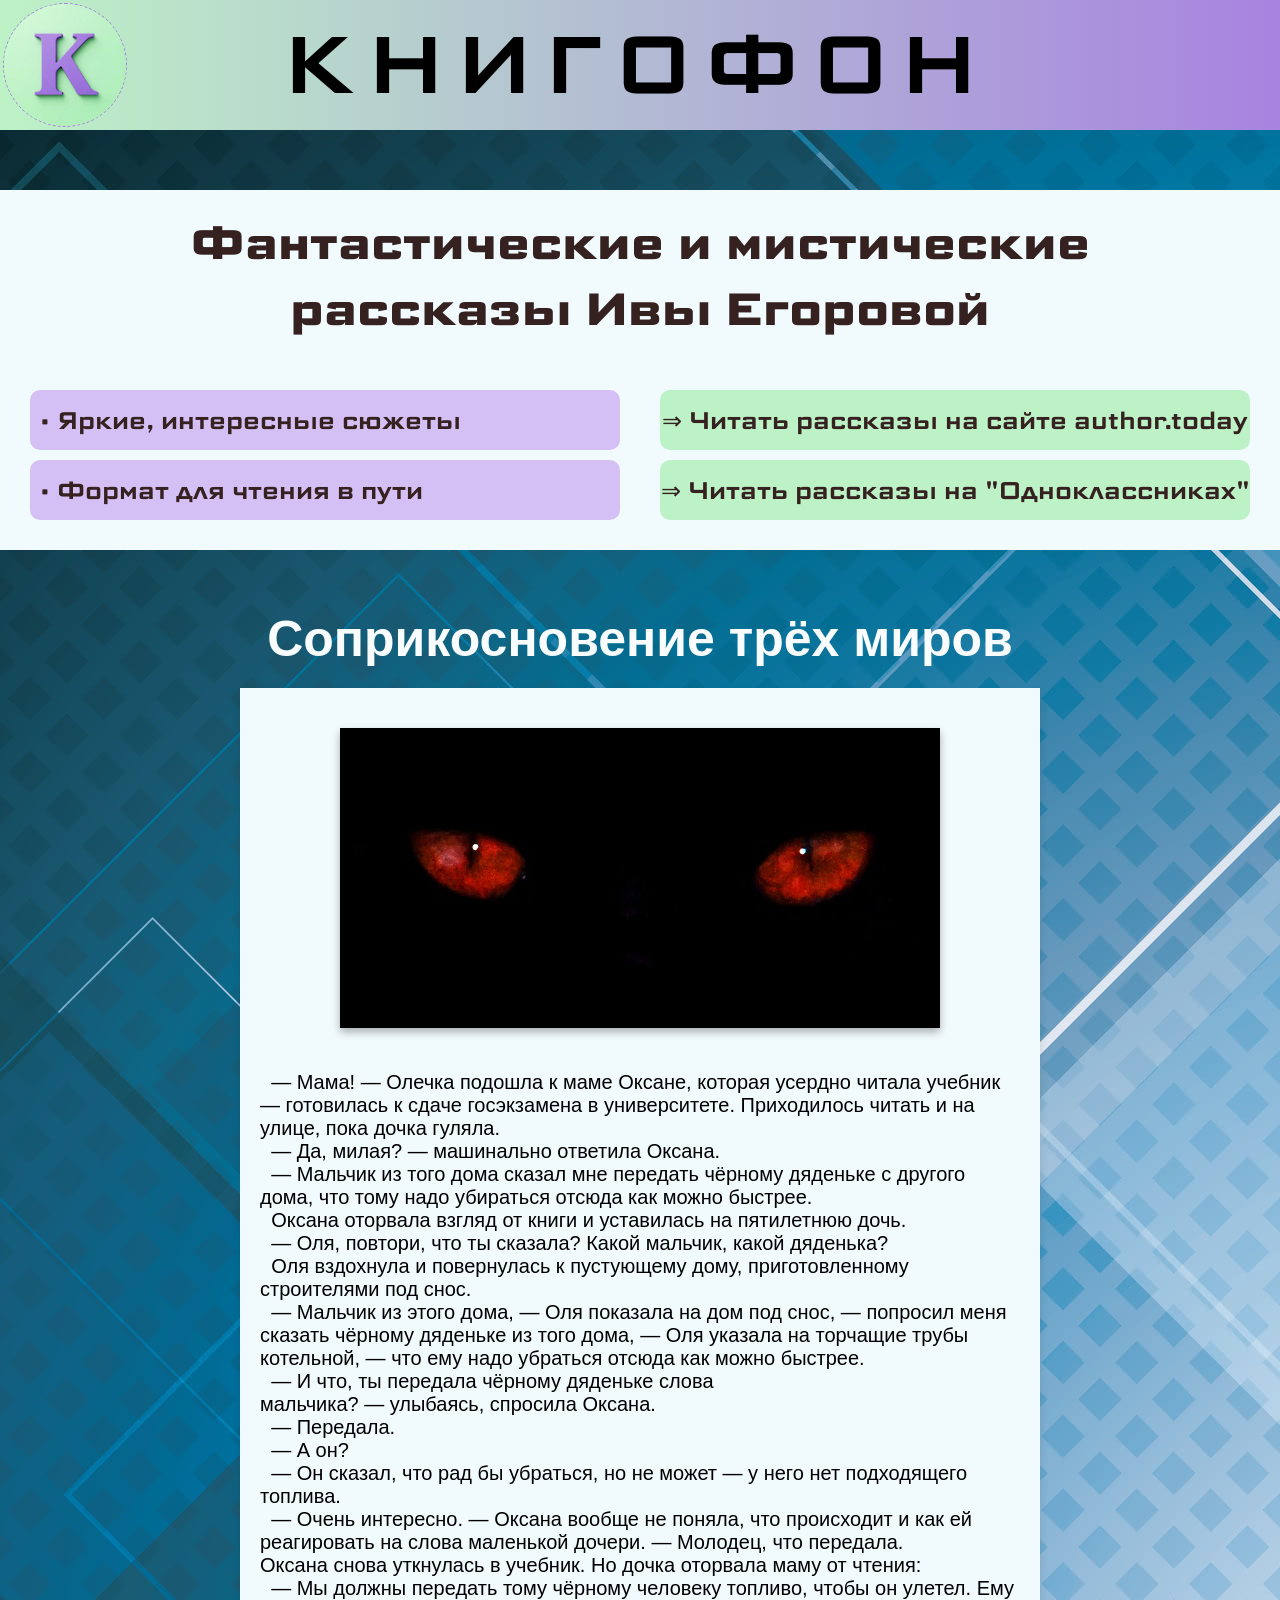
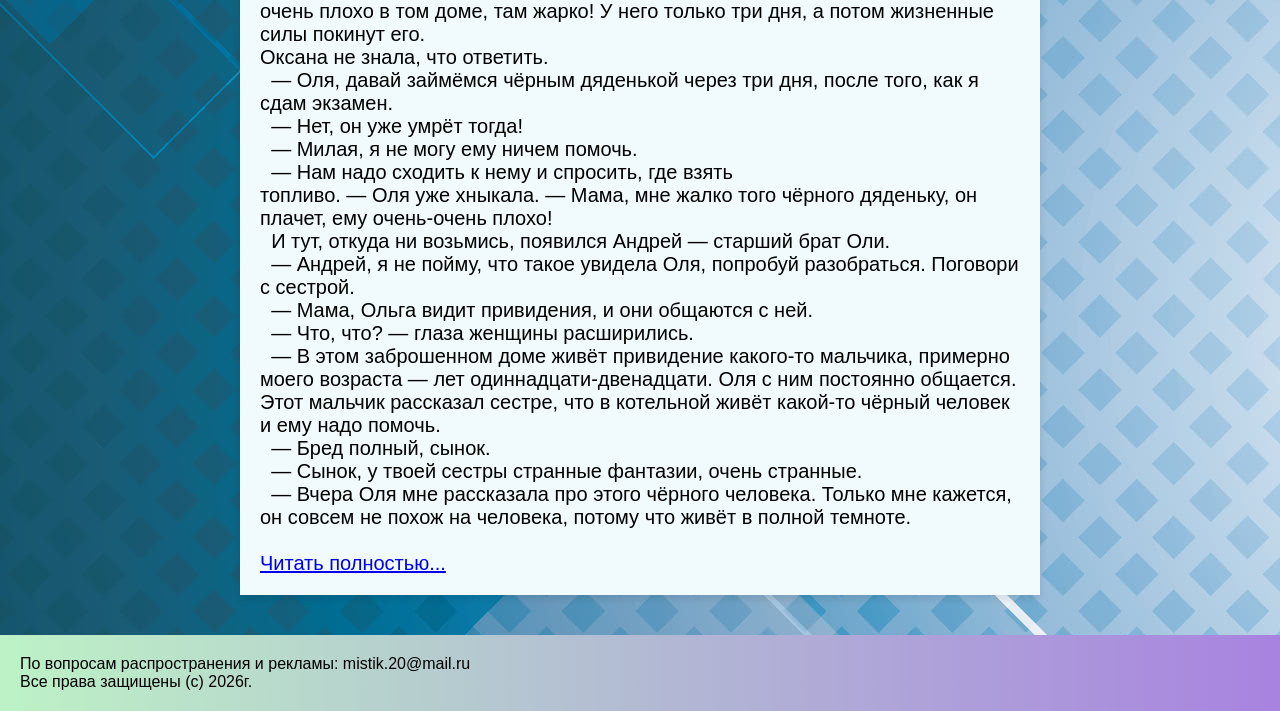
==== commit 3f074ca8: "Добавлены медиа-запросы" ====
--- a/index.html
+++ b/index.html
@@ -5,6 +5,7 @@
     <meta name="viewport" content="width=device-width, initial-scale=1.0" />
     <title>Knigofon</title>
     <link rel="stylesheet" href="style.css" />
+    <link rel="stylesheet" href="media.css">
   </head>
   <body>
     <header class="header">
@@ -47,8 +48,6 @@
 мальчика? — улыбаясь, спросила Оксана.
   — Передала.
   — А он?
-          </div>
-          <div class="quotes__inner__item">
   — Он сказал, что рад бы убраться, но не может — у него нет подходящего топлива.
   — Очень интересно. — Оксана вообще не поняла, что происходит и как ей реагировать на слова маленькой дочери. — Молодец, что передала.
 Оксана снова уткнулась в учебник. Но дочка оторвала маму от чтения:
@@ -69,7 +68,6 @@
   — Вчера Оля мне рассказала про этого чёрного человека. Только мне кажется, он совсем не похож на человека, потому что живёт в полной темноте.
     <a href="stolknovenie-trekh-mirov.html">Читать полностью...</a>
 
-          </div>
         </div>
         
       </div>
--- a/style.css
+++ b/style.css
@@ -26,7 +26,6 @@
     background-image: url(img/body_background.jpg);
     background-attachment: fixed;
     background-repeat: no-repeat;
-
 }
 :root {
     --white_color: #f1fafd;
@@ -41,6 +40,7 @@
     width: 100%;
     max-width: 1300px;
 }
+/* Верхяя часть хеадера */
 .header__inner {
     background: linear-gradient(to right, var(--accent_green), var(--accent_violet));
     display: flex;
@@ -70,6 +70,7 @@
     letter-spacing: 15px;
     margin: 0 auto;
 }
+/* Нижняя часть хеадера с барами */
 .header__main {
     background-color: var(--white_color);
     display: grid;
@@ -109,7 +110,6 @@
     background-color: var(--accent_violet2);
     font-size: 24px;
     font-family: Sciencegot, "Helvetica Neue", Helvetica, sans-serif;
-
     color: var(--text_color);
     border-radius: 10px;
 }
@@ -138,21 +138,21 @@
 .header__main__right-a:hover {
     scale: 1.02;
 }
-/*  */
+/* Блок с вырезками из книг */
 .quotes__header {
     padding: 60px 20px 20px 20px;
     font-family: huninn, sans-serif;
     font-size: 50px;
     color: rgb(249, 252, 252);
+    text-align: center;
 }
 .quotes__inner {
     display: flex;
     justify-content: space-between;
-}
-.quotes__inner:last-child {
-    border: none;
-    padding-bottom: 60px;
-}
+    flex-direction: column;
+    
+}
+
 .quotes__inner__item img {
     display: block;
     margin: 0 auto;
@@ -162,14 +162,15 @@
 .quotes__inner__item {
     display: flex;
     flex-direction: column;
-    max-width: 620px;
+    max-width: 800px;
     box-shadow: 0 4px 8px rgba(0, 0, 0, 0.1);
-    padding: 10px;
+    padding: 40px 20px 20px 20px;
     background-color: var(--white_color);
     white-space: pre-wrap;
     word-wrap: break-word;
     font-family: huninn, sans-serif;
     font-size: 20px;
+    margin: 0 auto;
 }
 .qoute__p {
     margin-bottom: 20px;
@@ -177,7 +178,10 @@
     font-family: huninn, sans-serif;
     font-size: 25px;
 }
-/*  */
+/* Футер */
+.footer {
+    margin-top: 40px;
+}
 .footer__inner {
     padding: 20px;
     background: linear-gradient(to right,var(--accent_green), var(--accent_violet));
@@ -186,36 +190,11 @@
     font-family: huninn, sans-serif;
 }
 /*  */
-.opened__book {
-}
 .opened__book__inner {
     margin: 0 auto;
     display: flex;
     flex-direction: column;
-
-}
-.opened__book__inner h2 {
-    margin: 0 auto;
-    margin-bottom: 30px;
-    font-size: 68px;
-    align-self: center;
-}
-.opened__book__page {
-    margin: 0 auto;
-    margin-bottom: 20px;
-    display: flex;
-    flex-direction: column;
-    width: 100%;
-    max-width: 800px;
-    height: 1000px;
-    box-shadow: 0 4px 8px rgba(0, 0, 0, 0.1);
-    padding: 30px;
-    background-color: var(--white_color);
-    white-space: pre-wrap;
-    word-wrap: break-word;
-    font-family: huninn, sans-serif;
-    font-size: 20px;
-
-}
-
-
+}
+
+
+
--- a/media.css
+++ b/media.css
@@ -0,0 +1,124 @@
+/* ДЛЯ ЭКРАНОВ 992px И МЕНЬШЕ */
+@media screen and (max-width: 992px) {
+    .header__inner {
+    height: 80px;
+    margin-bottom: 40px;
+}
+    .header__inner::after {
+    width: 74px; 
+}
+    .header__inner__h2 {
+    font-size: 40px;
+    font-weight: normal;
+    letter-spacing: 15px;
+    margin: 0 auto;
+}
+    .header__main {
+    gap: 10px;
+    padding: 10px;
+}
+    h1 {
+    font-size: 40px;
+    max-width: 90%
+}
+    .header__main__left-p {
+    font-size: 18px;
+}
+    .header__main__right-a {
+    font-size: 18px;
+}
+    .quotes__header {
+    padding: 40px 20px 20px 20px;
+    font-size: 50px;
+    text-align: center;
+}
+    .quotes__inner {
+    flex-direction: column;
+    align-items: center;
+}
+    .quotes__inner__item {
+    margin-bottom: 10px;
+    width: 90%;
+    font-size: 20px;
+}
+
+}
+
+/* ДЛЯ ЭКРАНОВ 768px И МЕНЬШЕ */
+@media screen and (max-width: 768px) {
+    .header__inner {
+    margin-bottom: 30px;
+}
+    .header__inner::after {
+    width: 54px; 
+}
+    .header__main {
+    display: flex;
+    flex-direction: column;
+}
+    h1 {
+    font-size: 30px;
+    max-width: 95%
+}
+    .header__main__left-p {
+    font-size: 24px;
+}
+    .header__main__right-a {
+    flex-direction: column;
+    padding-left: 10px;
+    font-size: 20px;
+    align-items: flex-start
+}
+    .quotes__header {
+    padding-top: 30px;
+}
+    .quotes__inner__item img {
+    width: 100%;
+}
+    .quotes__inner__item {
+    margin-bottom: 10px;
+    width: 100%;
+    font-size: 20px;
+}
+    .footer {
+    margin-top: 30px;
+    }
+}
+/* ДЛЯ ЭКРАНОВ 576px И МЕНЬШЕ */
+@media screen and (max-width: 576px) {
+    .header__inner {
+    margin-bottom: 25px;
+}
+    .header__inner__h2 {
+    font-size: 30px;
+    letter-spacing: normal;
+    margin: 0 auto;
+}
+    h1 {
+    font-size: 25px;
+    max-width: 99%;
+}
+    .header__main__left-p {
+    font-size: 20px;
+    padding-left: 5px;
+}
+    .header__main__right-a {
+
+    padding-left: 5px;
+    font-size: 16px;
+    align-items: flex-start;
+}
+    .quotes__header {
+    padding-top: 30px;
+    font-size: 40px;
+}
+    .quotes__inner__item img {
+    width: 100%;
+}
+    .quotes__inner__item {
+    margin-bottom: 10px;
+    width: 100%;
+    font-size: 20px;
+}
+   
+}
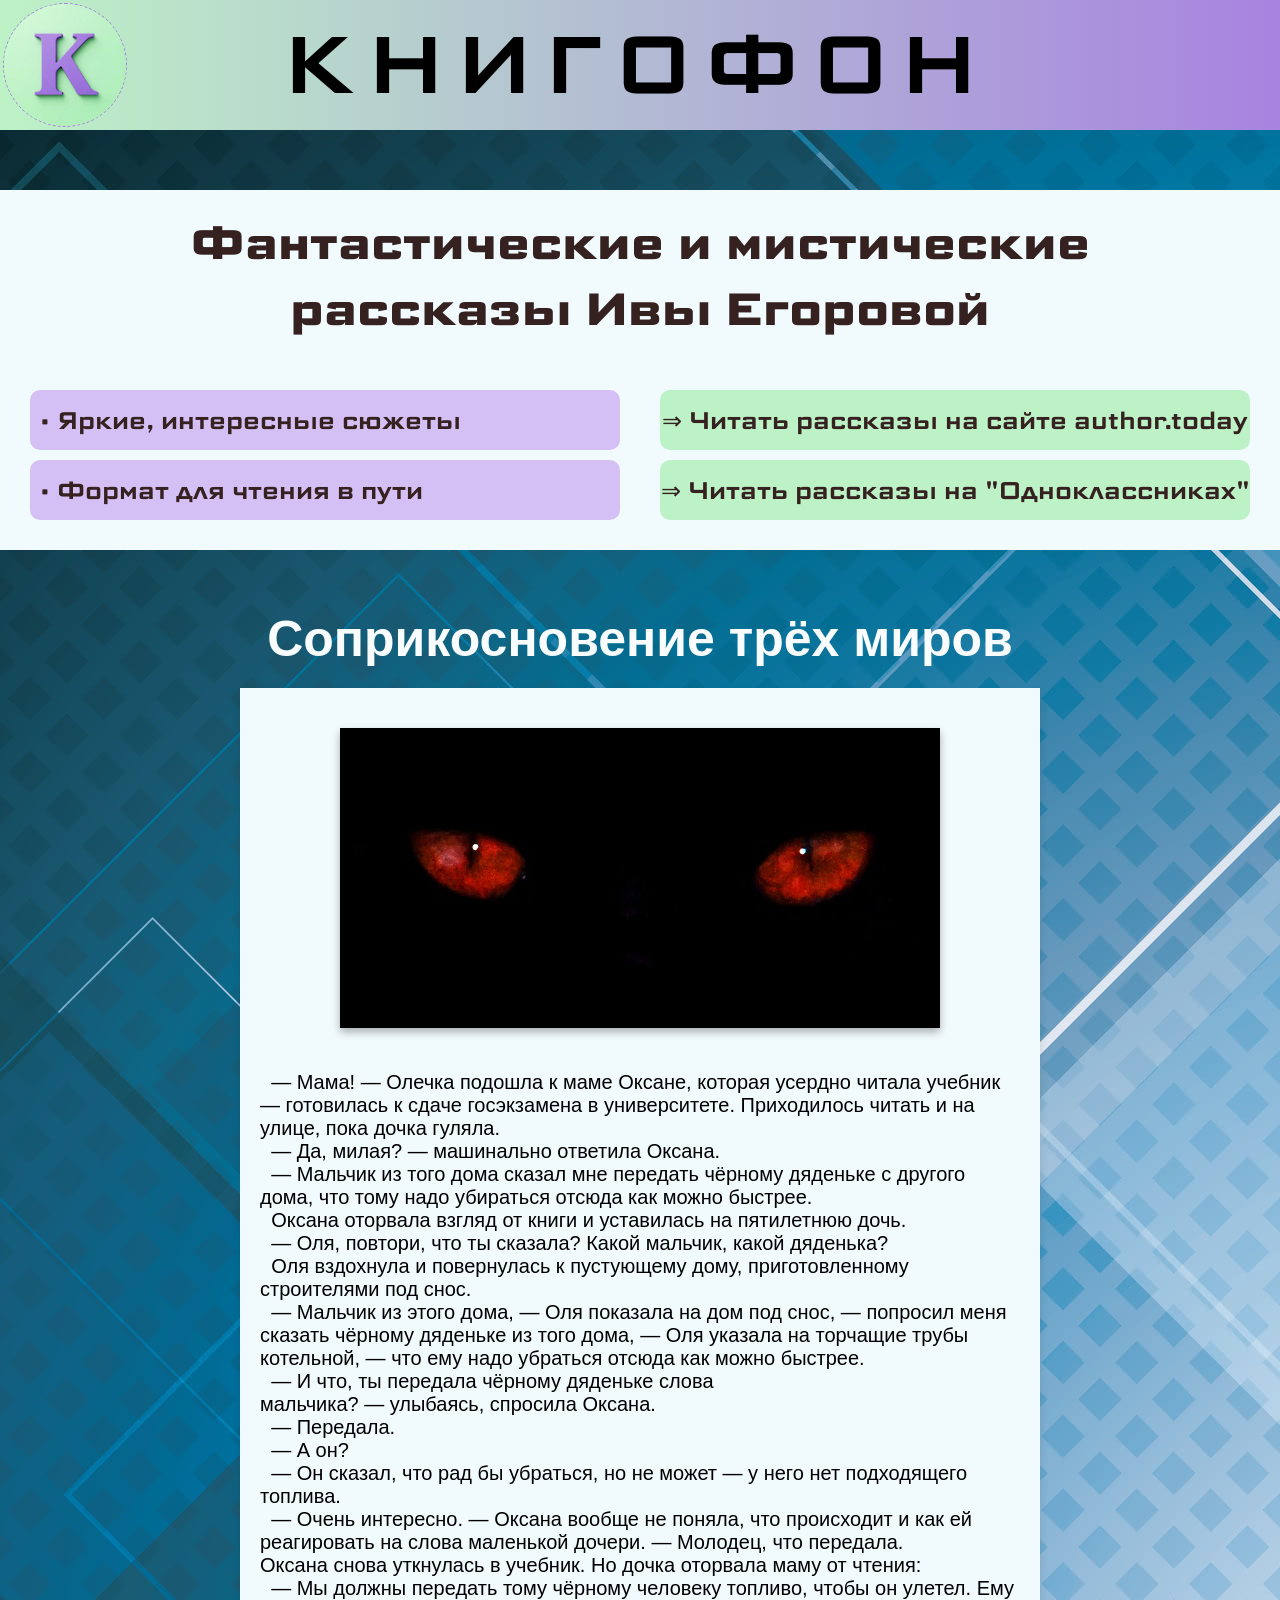
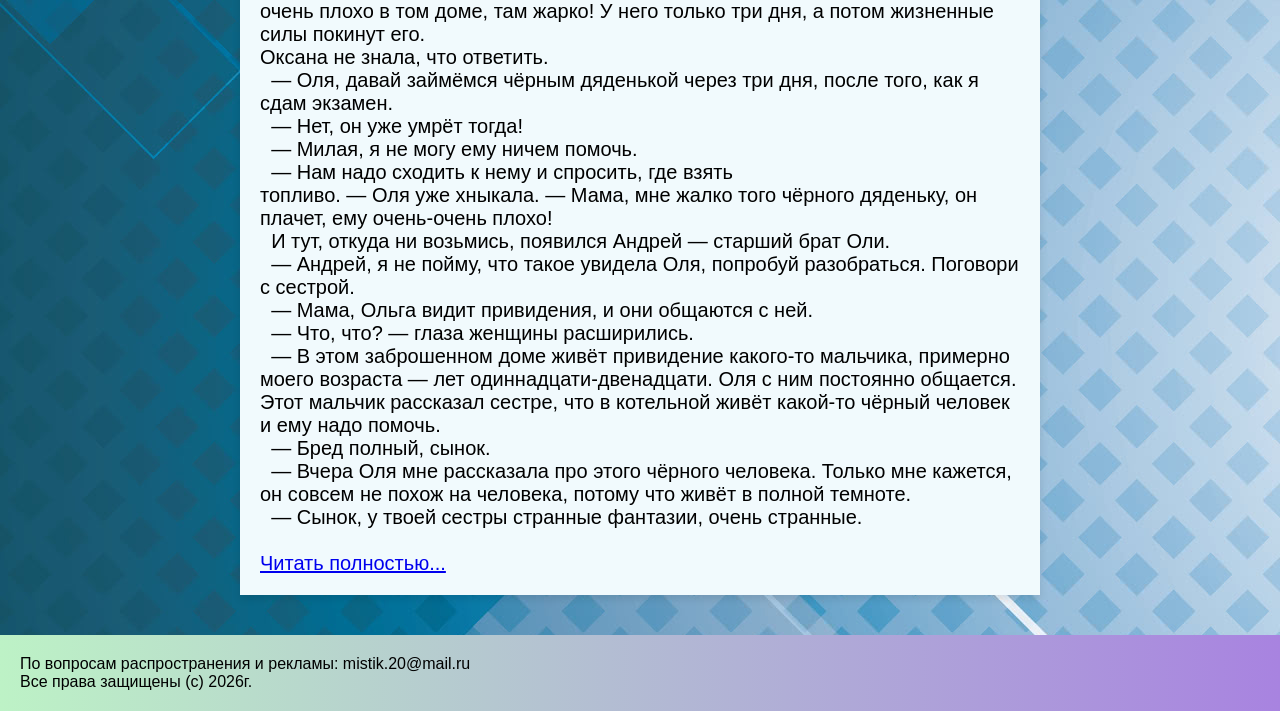
==== commit f4263bee: "фикс" ====
--- a/index.html
+++ b/index.html
@@ -64,9 +64,9 @@
   — Что, что? — глаза женщины расширились.
   — В этом заброшенном доме живёт привидение какого-то мальчика, примерно моего возраста — лет одиннадцати-двенадцати. Оля с ним постоянно общается. Этот мальчик рассказал сестре, что в котельной живёт какой-то чёрный человек и ему надо помочь.
   — Бред полный, сынок.
+  — Вчера Оля мне рассказала про этого чёрного человека. Только мне кажется, он совсем не похож на человека, потому что живёт в полной темноте.
   — Сынок, у твоей сестры странные фантазии, очень странные.
-  — Вчера Оля мне рассказала про этого чёрного человека. Только мне кажется, он совсем не похож на человека, потому что живёт в полной темноте.
-    <a href="stolknovenie-trekh-mirov.html">Читать полностью...</a>
+     <a href="stolknovenie-trekh-mirov.html">Читать полностью...</a>
 
         </div>
         
--- a/media.css
+++ b/media.css
@@ -41,7 +41,6 @@
     width: 90%;
     font-size: 20px;
 }
-
 }
 
 /* ДЛЯ ЭКРАНОВ 768px И МЕНЬШЕ */
@@ -99,19 +98,20 @@
     max-width: 99%;
 }
     .header__main__left-p {
-    font-size: 20px;
+    font-size: 16px;
     padding-left: 5px;
+    flex-direction: column;
+
+    justify-content: space-around;
 }
     .header__main__right-a {
-
     padding-left: 5px;
     font-size: 16px;
     align-items: flex-start;
 }
     .quotes__header {
-    padding-top: 30px;
-    font-size: 40px;
-}
+    font-size: 36px;
+    }
     .quotes__inner__item img {
     width: 100%;
 }
@@ -120,5 +120,4 @@
     width: 100%;
     font-size: 20px;
 }
-   
-}+}   
